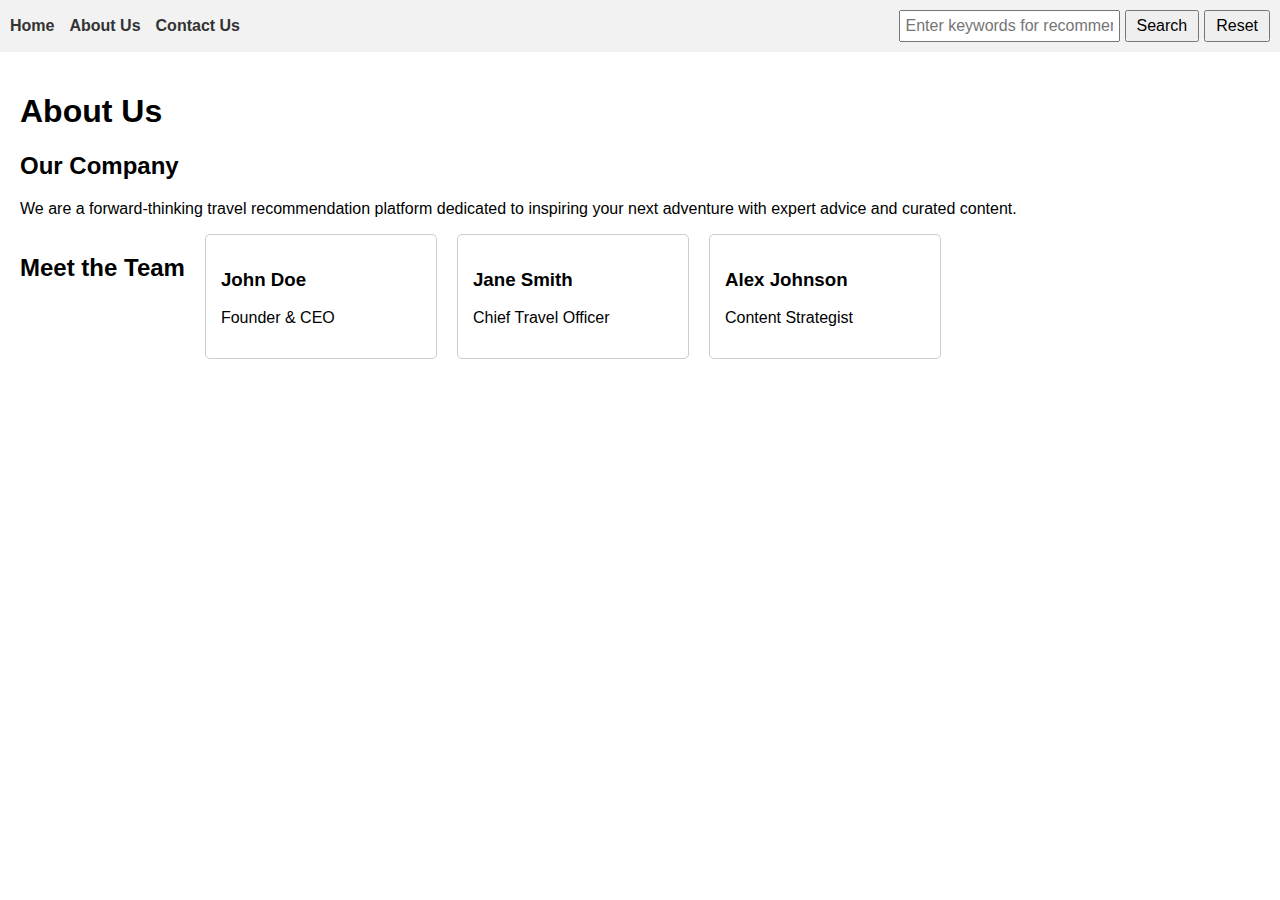
==== about.html @ 2aaf6c54 "initial commit" ====
<!DOCTYPE html>
<html lang="en">
<head>
  <meta charset="UTF-8">
  <meta name="viewport" content="width=device-width, initial-scale=1">
  <title>Travel Recommendation - About Us</title>
  <link rel="stylesheet" href="travel_recommendation.css">
</head>
<body>
  <nav>
    <a href="travel_recommendation.html">Home</a>
    <a href="about.html">About Us</a>
    <a href="contact.html">Contact Us</a>
    <div class="search-container">
      <input type="text" id="search-input" placeholder="Enter keywords for recommendations">
      <button type="button" onclick="searchFunction()">Search</button>
      <button type="button" onclick="resetFunction()">Reset</button>
    </div>
  </nav>
  
  <div class="about">
    <h1>About Us</h1>
    <section class="company-info">
      <h2>Our Company</h2>
      <p>We are a forward-thinking travel recommendation platform dedicated to inspiring your next adventure with expert advice and curated content.</p>
    </section>
    <section class="team">
      <h2>Meet the Team</h2>
      <div class="team-member">
        <h3>John Doe</h3>
        <p>Founder & CEO</p>
      </div>
      <div class="team-member">
        <h3>Jane Smith</h3>
        <p>Chief Travel Officer</p>
      </div>
      <div class="team-member">
        <h3>Alex Johnson</h3>
        <p>Content Strategist</p>
      </div>
      <!-- Add more team members as needed -->
    </section>
  </div>
  
  <script src="travel_recommendation.js"></script>
</body>
</html>
---- travel_recommendation.css ----
/* General Styles */
body {
    margin: 0;
    font-family: Arial, sans-serif;
  }
  
  nav {
    background-color: #f2f2f2;
    padding: 10px;
    display: flex;
    align-items: center;
    gap: 15px;
  }
  
  nav a {
    text-decoration: none;
    color: #333;
    font-weight: bold;
  }
  
  .search-container {
    margin-left: auto;
    display: flex;
    align-items: center;
    gap: 5px;
  }
  
  .search-container input[type="text"] {
    padding: 5px;
    font-size: 1rem;
  }
  
  .search-container button {
    padding: 5px 10px;
    font-size: 1rem;
    cursor: pointer;
  }
  
  /* Home Page Specific */
  body.home {
    background-image: url('background.jpg'); /* Update with your actual background image */
    background-size: cover;
    background-position: center;
    color: #fff;
  }
  
  .intro {
    background-color: rgba(0, 0, 0, 0.5);
    padding: 50px;
    text-align: center;
  }
  
  /* About Page Specific */
  .about {
    padding: 20px;
  }
  
  .about .team {
    display: flex;
    flex-wrap: wrap;
    gap: 20px;
  }
  
  .about .team-member {
    border: 1px solid #ccc;
    padding: 15px;
    width: 200px;
    border-radius: 5px;
  }
  
  /* Contact Page Specific */
  .contact {
    padding: 20px;
  }
  
  .contact form {
    max-width: 500px;
    margin: 0 auto;
  }
  
  .contact form input[type="text"],
  .contact form input[type="email"],
  .contact form textarea {
    width: 100%;
    padding: 10px;
    margin-bottom: 15px;
    border: 1px solid #ccc;
    border-radius: 4px;
    box-sizing: border-box;
  }
  
  .contact form button {
    padding: 10px 20px;
    font-size: 1rem;
    cursor: pointer;
  }
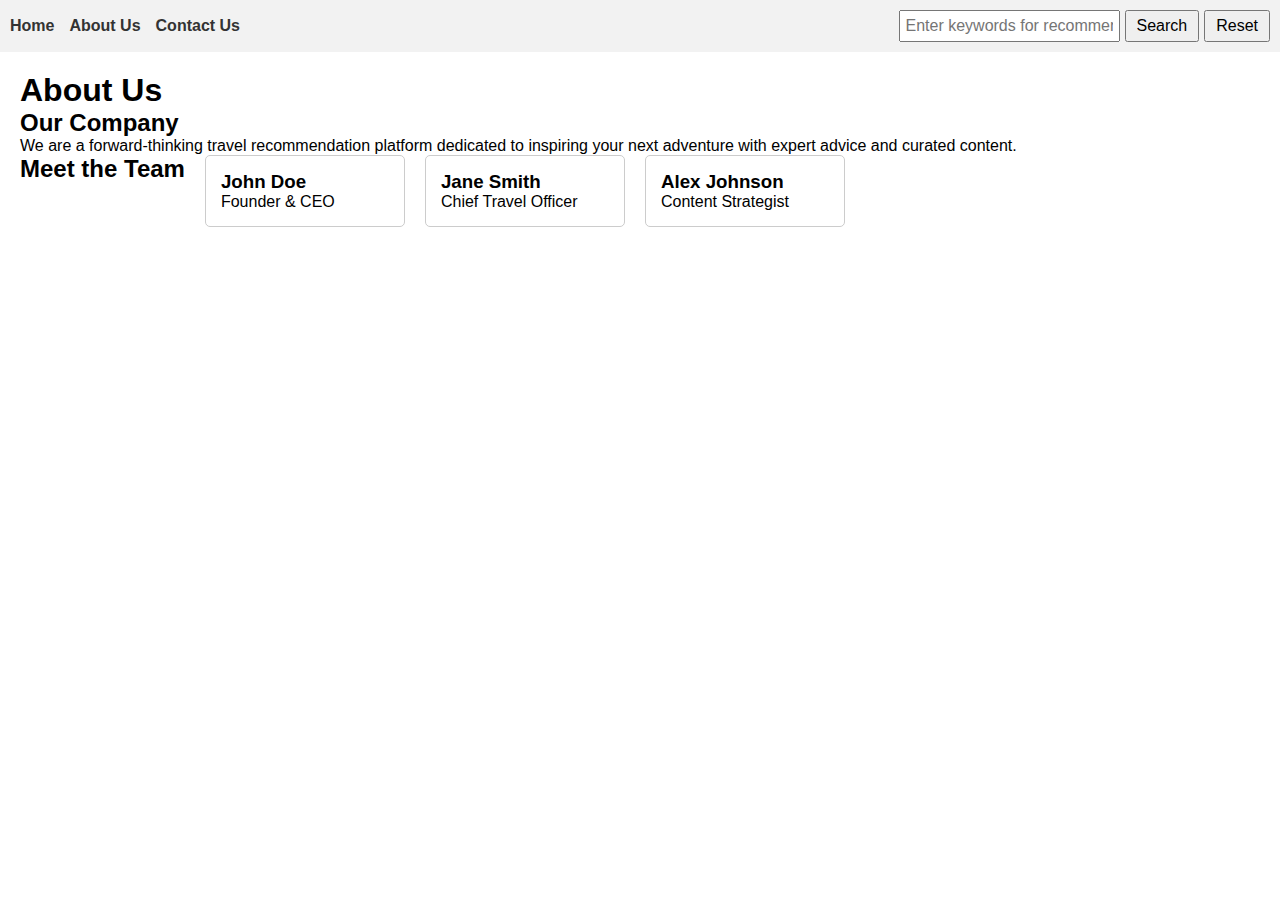
==== commit 1caa4890: "cleanup up files, organized css and js" ====
--- a/about.html
+++ b/about.html
@@ -1,29 +1,34 @@
 <!DOCTYPE html>
 <html lang="en">
 <head>
-  <meta charset="UTF-8">
-  <meta name="viewport" content="width=device-width, initial-scale=1">
+  <meta charset="UTF-8" />
+  <meta name="viewport" content="width=device-width, initial-scale=1" />
   <title>Travel Recommendation - About Us</title>
-  <link rel="stylesheet" href="travel_recommendation.css">
+  <link rel="stylesheet" href="travel_recommendation.css" />
 </head>
 <body>
   <nav>
     <a href="travel_recommendation.html">Home</a>
     <a href="about.html">About Us</a>
     <a href="contact.html">Contact Us</a>
+
     <div class="search-container">
-      <input type="text" id="search-input" placeholder="Enter keywords for recommendations">
+      <input type="text" id="search-input" placeholder="Enter keywords for recommendations" />
       <button type="button" onclick="searchFunction()">Search</button>
       <button type="button" onclick="resetFunction()">Reset</button>
     </div>
   </nav>
-  
+
   <div class="about">
     <h1>About Us</h1>
     <section class="company-info">
       <h2>Our Company</h2>
-      <p>We are a forward-thinking travel recommendation platform dedicated to inspiring your next adventure with expert advice and curated content.</p>
+      <p>
+        We are a forward-thinking travel recommendation platform dedicated to
+        inspiring your next adventure with expert advice and curated content.
+      </p>
     </section>
+
     <section class="team">
       <h2>Meet the Team</h2>
       <div class="team-member">
@@ -41,7 +46,7 @@
       <!-- Add more team members as needed -->
     </section>
   </div>
-  
+
   <script src="travel_recommendation.js"></script>
 </body>
 </html>--- a/travel_recommendation.css
+++ b/travel_recommendation.css
@@ -1,9 +1,15 @@
-/* General Styles */
-body {
+/* Reset / Base styles */
+* {
     margin: 0;
+    padding: 0;
+    box-sizing: border-box;
+  }
+  
+  body {
     font-family: Arial, sans-serif;
   }
   
+  /* Navigation bar */
   nav {
     background-color: #f2f2f2;
     padding: 10px;
@@ -42,6 +48,7 @@
     background-size: cover;
     background-position: center;
     color: #fff;
+    min-height: 100vh;
   }
   
   .intro {
@@ -50,7 +57,23 @@
     text-align: center;
   }
   
-  /* About Page Specific */
+  /* Recommendation Results */
+  #recommendation-results {
+    padding: 20px;
+  }
+  
+  /* Individual city card styling */
+  .city-card {
+    background-color: #fff;
+    color: #333;
+    border: 1px solid #ccc;
+    border-radius: 5px;
+    margin-bottom: 15px;
+    padding: 15px;
+    max-width: 500px;
+  }
+  
+  /* About Page */
   .about {
     padding: 20px;
   }
@@ -68,7 +91,7 @@
     border-radius: 5px;
   }
   
-  /* Contact Page Specific */
+  /* Contact Page */
   .contact {
     padding: 20px;
   }
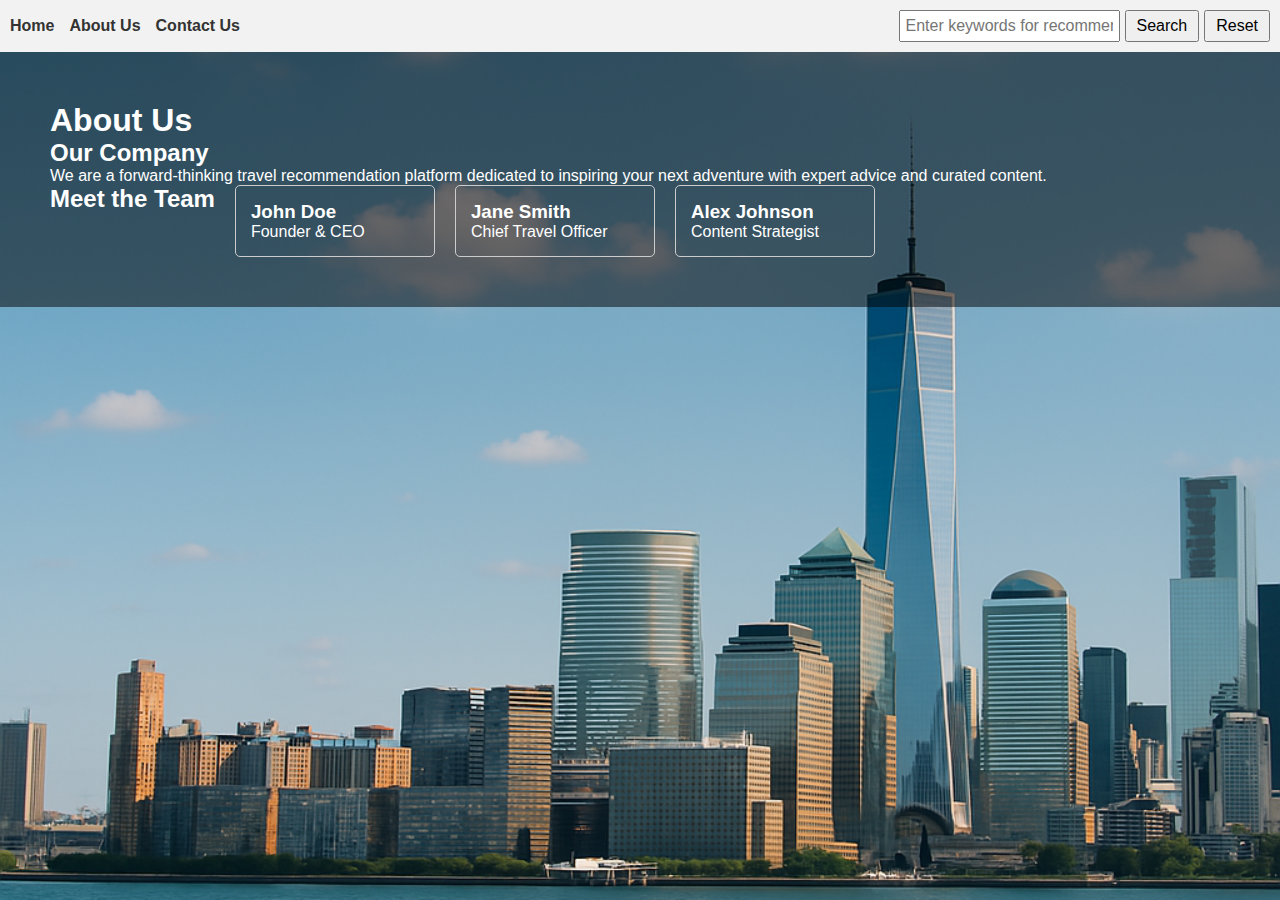
==== commit a963b353: "text alignement and bg image to all pages" ====
--- a/about.html
+++ b/about.html
@@ -6,12 +6,11 @@
   <title>Travel Recommendation - About Us</title>
   <link rel="stylesheet" href="travel_recommendation.css" />
 </head>
-<body>
+<body class="hero">
   <nav>
     <a href="travel_recommendation.html">Home</a>
     <a href="about.html">About Us</a>
     <a href="contact.html">Contact Us</a>
-
     <div class="search-container">
       <input type="text" id="search-input" placeholder="Enter keywords for recommendations" />
       <button type="button" onclick="searchFunction()">Search</button>
@@ -24,8 +23,7 @@
     <section class="company-info">
       <h2>Our Company</h2>
       <p>
-        We are a forward-thinking travel recommendation platform dedicated to
-        inspiring your next adventure with expert advice and curated content.
+        We are a forward-thinking travel recommendation platform dedicated to inspiring your next adventure with expert advice and curated content.
       </p>
     </section>
 
@@ -33,7 +31,7 @@
       <h2>Meet the Team</h2>
       <div class="team-member">
         <h3>John Doe</h3>
-        <p>Founder & CEO</p>
+        <p>Founder &amp; CEO</p>
       </div>
       <div class="team-member">
         <h3>Jane Smith</h3>
--- a/travel_recommendation.css
+++ b/travel_recommendation.css
@@ -1,4 +1,4 @@
-/* Reset / Base styles */
+/* Reset / Base Styles */
 * {
     margin: 0;
     padding: 0;
@@ -9,7 +9,7 @@
     font-family: Arial, sans-serif;
   }
   
-  /* Navigation bar */
+  /* Navigation Bar */
   nav {
     background-color: #f2f2f2;
     padding: 10px;
@@ -42,9 +42,9 @@
     cursor: pointer;
   }
   
-  /* Home Page Specific */
-  body.home {
-    background-image: url('background.jpg'); /* Update with your actual background image */
+  /* Hero for all pages */
+  body.hero {
+    background-image: url('./images/hero_bg.png'); /* Replace with your actual image path */
     background-size: cover;
     background-position: center;
     color: #fff;
@@ -54,7 +54,6 @@
   .intro {
     background-color: rgba(0, 0, 0, 0.5);
     padding: 50px;
-    text-align: center;
   }
   
   /* Recommendation Results */
@@ -62,7 +61,7 @@
     padding: 20px;
   }
   
-  /* Individual city card styling */
+  /* City/Destination Card Styling */
   .city-card {
     background-color: #fff;
     color: #333;
@@ -75,7 +74,8 @@
   
   /* About Page */
   .about {
-    padding: 20px;
+    background-color: rgba(0, 0, 0, 0.5);
+    padding: 50px;
   }
   
   .about .team {
@@ -93,7 +93,8 @@
   
   /* Contact Page */
   .contact {
-    padding: 20px;
+    background-color: rgba(0, 0, 0, 0.5);
+    padding: 50px;
   }
   
   .contact form {
